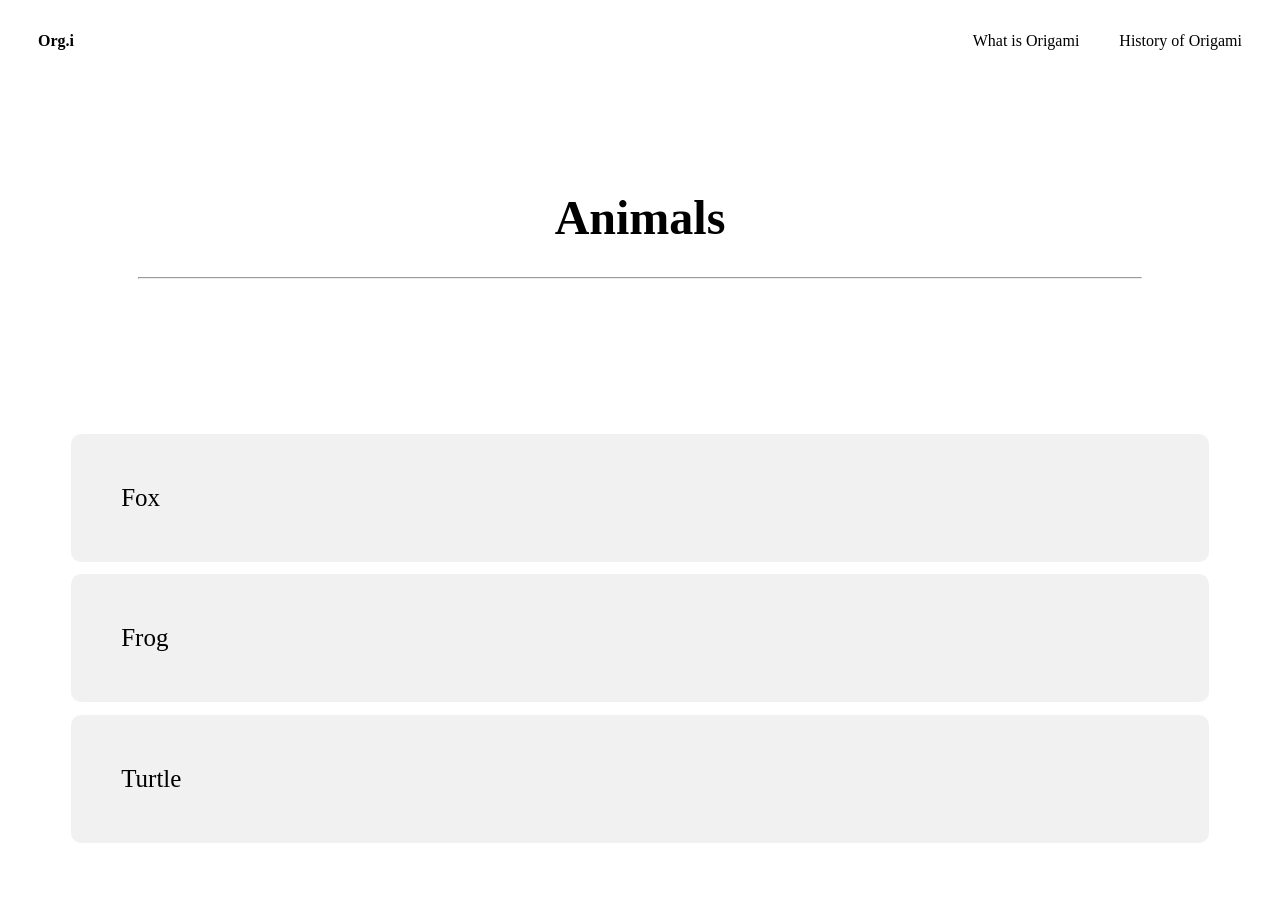
==== Animals.html @ b68599c0 "first commit" ====
<!DOCTYPE html>
<html lang="en">
<head>
    <meta charset="UTF-8">
    <meta name="viewport" content="width=device-width, initial-scale=1.0">
    <title>Animals</title>
    <link rel="stylesheet" href="origami.css">

</head>
<body>

<div class="navbar">
  <a href="https://www.britannica.com/art/origami/History-of-origami">History of Origami</a>
  <a href="https://www.britannica.com/art/origami">What is Origami</a>
  <a href="Org.html" class="left">Org.i</a>



</div>

<div class="header">
  <h1>Animals</h1>
  <hr>
</div>

<!-- Fox -->
<div class="column" onclick="openTab('b1');">
  Fox
</div>

<div id="b1" class="containerTab">
  <span onclick="this.parentElement.style.display='none'" class="closebtn">&times;</span>
  <h2 style="text-align:center">Fox Origami Steps</h2>
  
  <div class="container">
    <div class="caption-container">
    </div>
    
    <div class="mySlides1">
      <div class="numbertext">1 / 9</div>
      <img class="demo" src="Images/Animals/Fox/Traditional-Origami-Fox-Diagram-Step-1.jpg" alt="Step 1:Start with the white side of the paper facing up. Fold in half diagonally and unfold">
    </div>
 
    <div class="mySlides1">
      <div class="numbertext">2 / 9</div>

      <img class="demo" src="Images/Animals/Fox/Traditional-Origami-Fox-Diagram-Step-2.jpg" alt="Step 2: Fold in half diagonally the other way">
    </div>

    <div class="mySlides1">
      <div class="numbertext">3 / 9</div>

      <img class="demo" src="Images/Animals/Fox/Traditional-Origami-Fox-Diagram-Step-3.jpg" alt="Step 3: Fold both bottom edges up to meet the center crease">
    </div>

    <div class="mySlides1">
      <div class="numbertext">4 / 9</div>

      <img class="demo" src="Images/Animals/Fox/Traditional-Origami-Fox-Diagram-Step-4.jpg" alt="Step 4: Mountain fold the left side behind the model">
    </div>

    <div class="mySlides1">
      <div class="numbertext">5 / 9</div>
      <img class="demo" src="Images/Animals/Fox/Traditional-Origami-Fox-Diagram-Step-5.jpg" alt="Step 5: Rotate the model clockwise by about 45 °">
    </div>

    <div class="mySlides1">
      <div class="numbertext">6 / 9</div>
      <img class="demo" src="Images/Animals/Fox/Traditional-Origami-Fox-Diagram-Step-6.jpg" alt="Step 6: Fold the top flap’s right edge to the left along the dashed line to form one of the origami fox’s ears">
    </div>

    <div class="mySlides1">
      <div class="numbertext">7 / 9</div>
      <img class="demo" src="Images/Animals/Fox/Traditional-Origami-Fox-Diagram-Step-7.jpg" alt="Step 7: Open the middle flap and flatten it to the center to create the fox’s head">
    </div>

    <div class="mySlides1">
      <div class="numbertext">8 / 9</div>
      <img class="demo" src="Images/Animals/Fox/Traditional-Origami-Fox-Diagram-Step-8.jpg" alt="Step 8: Fold the left corner inward along the dotted lines to shape the fox’s tail">
    </div>

    <div class="mySlides1">
      <div class="numbertext">9 / 9</div>
      <img class="demo" src="Images/Animals/Fox/Traditional-Origami-Fox-Diagram-Step-9.jpg" alt="Complete! The model should be able to stand on its own">
    </div>


    <a class="prev" onclick="plusSlides(-1, 0)">❮</a>
    <a class="next" onclick="plusSlides(1, 0)">❯</a>

    <p style="text-align:center" id="caption1"></p>


  </div>
  
</div>

<!-- Frog -->
<div class="column" onclick="openTab('b2');">
  Frog
</div>

  

    <div id="b2" class="containerTab">
      <span onclick="this.parentElement.style.display='none'" class="closebtn">&times;</span>
      <h2 style="text-align:center">Frog Origami Steps</h2>
  
    <div class="container">
      <div class="caption-container">
      </div>
      
    <div class="mySlides2">
        <div class="numbertext">1 / 22</div>
        <img class="demo" src="Images/Animals/Frog/origami-frog-diagram-step-1.png" alt="Step 1: Fold diagonally">
      </div>
   
      <div class="mySlides2">
        <div class="numbertext">2 / 22</div>
        <img class="demo" src="Images/Animals/Frog/origami-frog-diagram-step-2.png" alt="Step 1: Fold diagonally">
      </div>

      <div class="mySlides2">
        <div class="numbertext">3 / 22</div>
        <img class="demo" src="Images/Animals/Frog/origami-frog-diagram-step-3.png" alt="Step 1: Fold diagonally">
      </div>

      <div class="mySlides2">
        <div class="numbertext">4 / 22</div>
        <img class="demo" src="Images/Animals/Frog/origami-frog-diagram-step-4.png" alt="Step 1: Fold diagonally">
      </div>

      <div class="mySlides2">
        <div class="numbertext">5 / 22</div>
        <img class="demo" src="Images/Animals/Frog/origami-frog-diagram-step-5.png" alt="Step 1: Fold diagonally">
      </div>

      <div class="mySlides2">
        <div class="numbertext">6 / 22</div>
        <img class="demo" src="Images/Animals/Frog/origami-frog-diagram-step-6.png" alt="Step 1: Fold diagonally">
      </div>

      <div class="mySlides2">
        <div class="numbertext">7 / 22</div>
        <img class="demo" src="Images/Animals/Frog/origami-frog-diagram-step-7.png" alt="Step 1: Fold diagonally">
      </div>

      <div class="mySlides2">
        <div class="numbertext">8 / 22</div>
        <img class="demo" src="Images/Animals/Frog/origami-frog-diagram-step-8.png" alt="Step 1: Fold diagonally">
      </div>

      <div class="mySlides2">
        <div class="numbertext">9 / 22</div>
        <img class="demo" src="Images/Animals/Frog/origami-frog-diagram-step-9.png" alt="Step 1: Fold diagonally">
      </div>

      <div class="mySlides2">
        <div class="numbertext">10 / 22</div>
        <img class="demo" src="Images/Animals/Frog/origami-frog-diagram-step-10.png" alt="Step 1: Fold diagonally">
      </div>

      <div class="mySlides2">
        <div class="numbertext">11 / 22</div>
        <img class="demo" src="Images/Animals/Frog/origami-frog-diagram-step-11.png" alt="Step 1: Fold diagonally">
      </div>

      <div class="mySlides2">
        <div class="numbertext">12 / 22</div>
        <img class="demo" src="Images/Animals/Frog/origami-frog-diagram-step-12.png" alt="Step 1: Fold diagonally">
      </div>
     
      <div class="mySlides2">
        <div class="numbertext">13 / 22</div>
        <img class="demo" src="Images/Animals/Frog/origami-frog-diagram-step-13.png" alt="Step 1: Fold diagonally">
      </div>

      <div class="mySlides2">
        <div class="numbertext">14 / 22</div>
        <img class="demo" src="Images/Animals/Frog/origami-frog-diagram-step-14.png" alt="Step 1: Fold diagonally">
      </div>

      <div class="mySlides2">
        <div class="numbertext">15 / 22</div>
        <img class="demo" src="Images/Animals/Frog/origami-frog-diagram-step-15.png" alt="Step 1: Fold diagonally">
      </div>

      <div class="mySlides2">
        <div class="numbertext">16 / 22</div>
        <img class="demo" src="Images/Animals/Frog/origami-frog-diagram-step-16.png" alt="Step 1: Fold diagonally">
      </div>

      <div class="mySlides2">
        <div class="numbertext">17 / 22</div>
        <img class="demo" src="Images/Animals/Frog/origami-frog-diagram-step-17.png" alt="Step 1: Fold diagonally">
      </div>

      <div class="mySlides2">
        <div class="numbertext">18 / 22</div>
        <img class="demo" src="Images/Animals/Frog/origami-frog-diagram-step-18.png" alt="Step 1: Fold diagonally">
      </div>

      <div class="mySlides2">
        <div class="numbertext">19 / 22</div>
        <img class="demo" src="Images/Animals/Frog/origami-frog-diagram-step-19.png" alt="Step 1: Fold diagonally">
      </div>

      <div class="mySlides2">
        <div class="numbertext">20 / 22</div>
        <img class="demo" src="Images/Animals/Frog/origami-frog-diagram-step-20.png" alt="Step 1: Fold diagonally">
      </div>

      <div class="mySlides2">
        <div class="numbertext">21 / 22</div>
        <img class="demo" src="Images/Animals/Frog/origami-frog-diagram-step-21.png" alt="Step 1: Fold diagonally">
      </div>

      <div class="mySlides2">
        <div class="numbertext">22 / 22</div>
        <img class="demo" src="Images/Animals/Frog/origami-frog-diagram-completed.png" alt="Step 1: Fold diagonally">
      </div>

      <a class="prev" onclick="plusSlides(-1, 1)">❮</a>
      <a class="next" onclick="plusSlides(1, 1)">❯</a>
  
      <p style="text-align:center" id="caption2"></p>
  
  
    </div>
  

  
</div>

<!-- Turtle -->
<div class="column" onclick="openTab('b3');">
  Turtle
</div>

  

    <div id="b3" class="containerTab">
      <span onclick="this.parentElement.style.display='none'" class="closebtn">&times;</span>
      <h2 style="text-align:center">Turtle Origami Steps</h2>
  
    <div class="container">
      <div class="caption-container">
      </div>
      
    <div class="mySlides3">
        <div class="numbertext">1 / 20</div>
        <img class="demo" src="Images/Animals/Turtle/origami-turtl-diagram-step-1.png" alt="Step 1: Fold diagonally">
      </div>

      <div class="mySlides3">
        <div class="numbertext">2 / 20</div>
        <img class="demo" src="Images/Animals/Turtle/origami-turtl-diagram-step-2.png" alt="Step 1: Fold diagonally">
      </div>

      <div class="mySlides3">
        <div class="numbertext">3 / 20</div>
        <img class="demo" src="Images/Animals/Turtle/origami-turtl-diagram-step-3.png" alt="Step 1: Fold diagonally">
      </div>

      <div class="mySlides3">
        <div class="numbertext">4 / 20</div>
        <img class="demo" src="Images/Animals/Turtle/origami-turtl-diagram-step-4.png" alt="Step 1: Fold diagonally">
      </div>

      <div class="mySlides3">
        <div class="numbertext">5 / 20</div>
        <img class="demo" src="Images/Animals/Turtle/origami-turtl-diagram-step-5.png" alt="Step 1: Fold diagonally">
      </div>

      <div class="mySlides3">
        <div class="numbertext">6 / 20</div>
        <img class="demo" src="Images/Animals/Turtle/origami-turtl-diagram-step-6.png" alt="Step 1: Fold diagonally">
      </div>

      <div class="mySlides3">
        <div class="numbertext">7 / 20</div>
        <img class="demo" src="Images/Animals/Turtle/origami-turtl-diagram-step-7.png" alt="Step 1: Fold diagonally">
      </div>

      <div class="mySlides3">
        <div class="numbertext">8 / 20</div>
        <img class="demo" src="Images/Animals/Turtle/origami-turtl-diagram-step-8.png" alt="Step 1: Fold diagonally">
      </div>

      <div class="mySlides3">
        <div class="numbertext">9 / 20</div>
        <img class="demo" src="Images/Animals/Turtle/origami-turtl-diagram-step-9.png" alt="Step 1: Fold diagonally">
      </div>

      <div class="mySlides3">
        <div class="numbertext">10 / 20</div>
        <img class="demo" src="Images/Animals/Turtle/origami-turtl-diagram-step-10.png" alt="Step 1: Fold diagonally">
      </div>
      
      <div class="mySlides3">
        <div class="numbertext">11 / 20</div>
        <img class="demo" src="Images/Animals/Turtle/origami-turtl-diagram-step-11.png" alt="Step 1: Fold diagonally">
      </div>

      <div class="mySlides3">
        <div class="numbertext">12 / 20</div>
        <img class="demo" src="Images/Animals/Turtle/origami-turtl-diagram-step-12.png" alt="Step 1: Fold diagonally">
      </div>

      <div class="mySlides3">
        <div class="numbertext">12.5 / 20</div>
        <img class="demo" src="Images/Animals/Turtle/origami-turtl-diagram-step-12.5.png" alt="Step 1: Fold diagonally">
      </div>

      <div class="mySlides3">
        <div class="numbertext">13 / 20</div>
        <img class="demo" src="Images/Animals/Turtle/origami-turtl-diagram-step-13.png" alt="Step 1: Fold diagonally">
      </div>

      <div class="mySlides3">
        <div class="numbertext">14 / 20</div>
        <img class="demo" src="Images/Animals/Turtle/origami-turtl-diagram-step-14.png" alt="Step 1: Fold diagonally">
      </div>

      <div class="mySlides3">
        <div class="numbertext">15 / 20</div>
        <img class="demo" src="Images/Animals/Turtle/origami-turtl-diagram-step-15.png" alt="Step 1: Fold diagonally">
      </div>

      <div class="mySlides3">
        <div class="numbertext">16 / 20</div>
        <img class="demo" src="Images/Animals/Turtle/origami-turtl-diagram-step-16.png" alt="Step 1: Fold diagonally">
      </div>

      <div class="mySlides3">
        <div class="numbertext">17 / 20</div>
        <img class="demo" src="Images/Animals/Turtle/origami-turtl-diagram-step-17.png" alt="Step 1: Fold diagonally">
      </div>
  
      <div class="mySlides3">
        <div class="numbertext">18 / 20</div>
        <img class="demo" src="Images/Animals/Turtle/origami-turtl-diagram-step-18.png" alt="Step 1: Fold diagonally">
      </div>
     
      <div class="mySlides3">
        <div class="numbertext">19 / 20</div>
        <img class="demo" src="Images/Animals/Turtle/origami-turtl-diagram-step-19.png" alt="Step 1: Fold diagonally">
      </div>

      <div class="mySlides3">
        <div class="numbertext">20 / 20</div>
        <img class="demo" src="Images/Animals/Turtle/origami-turtl-diagram-completed.png" alt="Step 1: Fold diagonally">
      </div>

      <a class="prev" onclick="plusSlides(-1, 2)">❮</a>
      <a class="next" onclick="plusSlides(1, 2)">❯</a>
  
      <p style="text-align:center" id="caption3"></p>
  
  
    </div>














<script>

let slideIndex = [1, 1, 1]; 
let slideId = ["mySlides1", "mySlides2", "mySlides3"];
let captionId = ["caption1", "caption2", "caption3"]; 


showSlides(1, 0);
showSlides(1, 1);
showSlides(1, 2);

function openTab(tabName) {
  let i;
  let x = document.getElementsByClassName("containerTab");
  for (i = 0; i < x.length; i++) {
    x[i].style.display = "none";
  }
  document.getElementById(tabName).style.display = "block";
}


function plusSlides(n, no) {
  showSlides(slideIndex[no] += n, no);
}

function showSlides(n, no) {
  let i;
  let x = document.getElementsByClassName(slideId[no]);
  let captionText = document.getElementById(captionId[no]);

  
  if (n > x.length) {slideIndex[no] = 1}
  if (n < 1) {slideIndex[no] = x.length}
  
  for (i = 0; i < x.length; i++) {
    x[i].style.display = "none";
  }
  x[slideIndex[no]-1].style.display = "block";

  if (captionText) {
    captionText.innerHTML = x[slideIndex[no]-1].querySelector('img').alt;
  }
}


</script>

</body>
</html>
---- origami.css ----
.header {
  padding: 100px;
  font-size: 150%;
  text-align: center;
  color: black;
}
        
.header1 {
  padding: 300px;
  background: grey;
}

.navbar {
  background-color: white;
  padding: 10px;
}
  
.navbar a {
  float: right;
  display: block;
  color: black;
  text-align: center;
  padding: 14px 20px;
  text-decoration: none;
  font-size: medium;
}


.navbar a.left {
  float: left;
  font-weight: bolder;
}

  
.navbar a:hover {
  background-color: grey;
  color: white;
}
        
.grid {
  display: grid;
  grid-template-columns: auto auto auto auto;
  padding: 60px;
  gap: 30px;
  width: 1250px;
  height: 600px;
  margin: auto;
}

.grid-box {
  background-color: #f1f1f1;
  padding: 10px;
  font-size: 30px;
  text-align: center;
  display: block;
  border-radius: 10px;

}

.grid a:hover {
  background-color: grey;
}














.body {
    font-family: Arial;
    margin: 0;
  }
  
  *{
    box-sizing: border-box;
  }
  
  .header {
    padding: 130px;
    font-family:'Times New Roman', Times, serif;
    text-align: center;
  }
  
  /* 버튼 (Crane / Bear / Cat) */
  .column {
    width: 90%;
    padding: 50px;
    text-align: left;
    font-size: 25px;
    margin: 1ch auto;
    background-color: #f1f1f1;
    border-radius: 10px;
    cursor: pointer;
  }
  
  .column:hover {
    background-color: grey;
    color: white;
  }
  
  /* 탭 */
  .containerTab {
    display: none;
    padding: 20px;
    background: white;
    border-radius: 10px;
  }
  
  /* 닫기 버튼 */
  .closebtn {
    float: right;
    font-size: 35px;
    cursor: pointer;
    color: black;
  }
  
  /* 슬라이드 컨테이너 (핵심: 크기 줄이기) */
  .container {
    position: relative;
    max-width: 500px;
    margin: auto;
  }
  
  /* 슬라이드 */
  .mySlides {
    display: none;
  }
  
  .mySlides img {
    width: 100%;
    max-height: 350px;
    object-fit: contain;
    border-radius: 10px;
  }
  
  /* 이전 / 다음 버튼 */
  .prev,
  .next {
    cursor: pointer;
    position:absolute;
    top: 50%;
    padding: 16px;
    color: black;
    font-weight: bold;
    font-size: 20px;
  }
  
  .next {
    right: 0;
  }
  
  
  .slide-column {
    float: left;
    width: 20%;
    padding: 3px;
  }
  
  
  /* Number text (1/3 etc) */
  .numbertext {
    color: black;
    font-size: 12px;
    padding: 8px 12px;
    position: absolute;
    top: 0;
  }
  
  .caption-container {
    padding: 10px;
    color: black;
    border-radius: 5px;
    margin-top: 10px;
  }
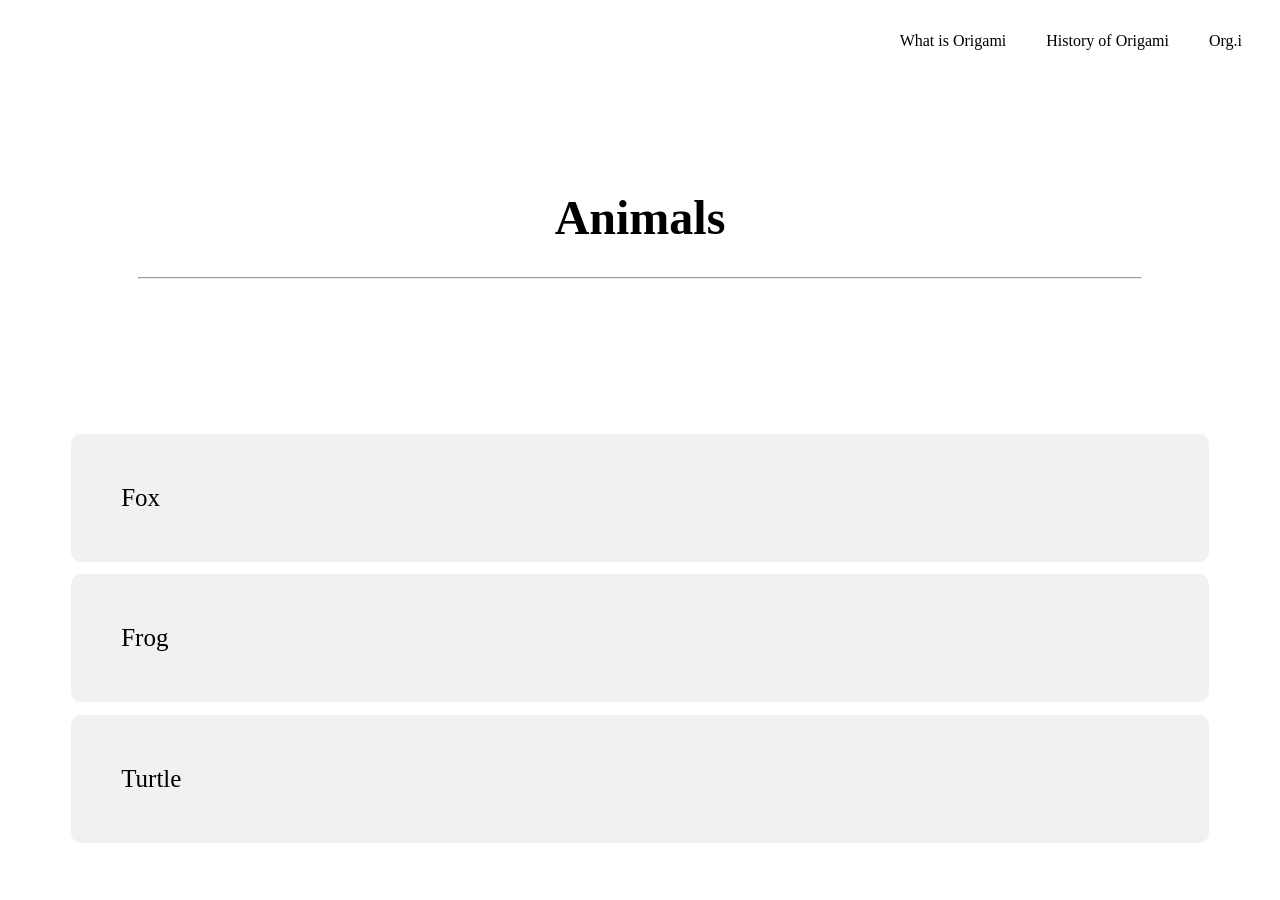
==== commit 57f38c8f: "edit on navbar" ====
--- a/Animals.html
+++ b/Animals.html
@@ -9,14 +9,16 @@
 </head>
 <body>
 
-<div class="navbar">
-  <a href="https://www.britannica.com/art/origami/History-of-origami">History of Origami</a>
-  <a href="https://www.britannica.com/art/origami">What is Origami</a>
-  <a href="Org.html" class="left">Org.i</a>
-
-
-
-</div>
+  <div class="navbar">
+    <a href="index.html" class="navbar-left">Org.i</a> 
+
+     <div class="navbar-right">
+      
+    <a href="https://www.britannica.com/art/origami/History-of-origami">History of Origami</a>
+    <a href="https://www.britannica.com/art/origami">What is Origami</a>
+    </div>
+   </div>
+
 
 <div class="header">
   <h1>Animals</h1>
@@ -111,113 +113,118 @@
       </div>
       
     <div class="mySlides2">
-        <div class="numbertext">1 / 22</div>
-        <img class="demo" src="Images/Animals/Frog/origami-frog-diagram-step-1.png" alt="Step 1: Fold diagonally">
+        <div class="numbertext">1 / 23</div>
+        <img class="demo" src="Images/Animals/Frog/origami-frog-diagram-step-1.png" alt="Step 1: Start with the white side of the paper facing up. Fold it in half horizontally, then unfold">
       </div>
    
       <div class="mySlides2">
-        <div class="numbertext">2 / 22</div>
-        <img class="demo" src="Images/Animals/Frog/origami-frog-diagram-step-2.png" alt="Step 1: Fold diagonally">
-      </div>
-
-      <div class="mySlides2">
-        <div class="numbertext">3 / 22</div>
-        <img class="demo" src="Images/Animals/Frog/origami-frog-diagram-step-3.png" alt="Step 1: Fold diagonally">
-      </div>
-
-      <div class="mySlides2">
-        <div class="numbertext">4 / 22</div>
-        <img class="demo" src="Images/Animals/Frog/origami-frog-diagram-step-4.png" alt="Step 1: Fold diagonally">
-      </div>
-
-      <div class="mySlides2">
-        <div class="numbertext">5 / 22</div>
-        <img class="demo" src="Images/Animals/Frog/origami-frog-diagram-step-5.png" alt="Step 1: Fold diagonally">
-      </div>
-
-      <div class="mySlides2">
-        <div class="numbertext">6 / 22</div>
-        <img class="demo" src="Images/Animals/Frog/origami-frog-diagram-step-6.png" alt="Step 1: Fold diagonally">
-      </div>
-
-      <div class="mySlides2">
-        <div class="numbertext">7 / 22</div>
-        <img class="demo" src="Images/Animals/Frog/origami-frog-diagram-step-7.png" alt="Step 1: Fold diagonally">
-      </div>
-
-      <div class="mySlides2">
-        <div class="numbertext">8 / 22</div>
-        <img class="demo" src="Images/Animals/Frog/origami-frog-diagram-step-8.png" alt="Step 1: Fold diagonally">
-      </div>
-
-      <div class="mySlides2">
-        <div class="numbertext">9 / 22</div>
-        <img class="demo" src="Images/Animals/Frog/origami-frog-diagram-step-9.png" alt="Step 1: Fold diagonally">
-      </div>
-
-      <div class="mySlides2">
-        <div class="numbertext">10 / 22</div>
-        <img class="demo" src="Images/Animals/Frog/origami-frog-diagram-step-10.png" alt="Step 1: Fold diagonally">
-      </div>
-
-      <div class="mySlides2">
-        <div class="numbertext">11 / 22</div>
-        <img class="demo" src="Images/Animals/Frog/origami-frog-diagram-step-11.png" alt="Step 1: Fold diagonally">
-      </div>
-
-      <div class="mySlides2">
-        <div class="numbertext">12 / 22</div>
-        <img class="demo" src="Images/Animals/Frog/origami-frog-diagram-step-12.png" alt="Step 1: Fold diagonally">
+        <div class="numbertext">2 / 23</div>
+        <img class="demo" src="Images/Animals/Frog/origami-frog-diagram-step-2.png" alt="Step 2: Fold the paper in half vertically, from left to right">
+      </div>
+
+      <div class="mySlides2">
+        <div class="numbertext">3 / 23</div>
+        <img class="demo" src="Images/Animals/Frog/origami-frog-diagram-step-3.png" alt="Step 3: Fold the paper in half horizontally again, then unfold">
+      </div>
+
+      <div class="mySlides2">
+        <div class="numbertext">4 / 23</div>
+        <img class="demo" src="Images/Animals/Frog/origami-frog-diagram-step-4.png" alt="Step 4: Fold the bottom right edge to the horizontal centerline. Crease well, then unfold">
+      </div>
+
+      <div class="mySlides2">
+        <div class="numbertext">5 / 23</div>
+        <img class="demo" src="Images/Animals/Frog/origami-frog-diagram-step-5.png" alt="Step 5: Fold the bottom left edge to the horizontal centerline. Crease well, then unfold.">
+      </div>
+
+      <div class="mySlides2">
+        <div class="numbertext">6 / 23</div>
+        <img class="demo" src="Images/Animals/Frog/origami-frog-diagram-step-6.png" alt="Step 6: Turn the paper over">
+      </div>
+
+      <div class="mySlides2">
+        <div class="numbertext">7 / 23</div>
+        <img class="demo" src="Images/Animals/Frog/origami-frog-diagram-step-7.png" alt="Step 7: Fold the bottom edge to the horizontal centerline. Crease well, then unfold.">
+      </div>
+
+      <div class="mySlides2">
+        <div class="numbertext">8 / 23</div>
+        <img class="demo" src="Images/Animals/Frog/origami-frog-diagram-step-8.png" alt="Step 8: Turn the paper over">
+      </div>
+
+      <div class="mySlides2">
+        <div class="numbertext">9 / 23</div>
+        <img class="demo" src="Images/Animals/Frog/origami-frog-diagram-step-9.png" alt="Step 9: Push the bottom left and right sides inward while folding the bottom edge up to meet the horizontal centerline">
+      </div>
+
+      <div class="mySlides2">
+        <div class="numbertext">10 / 23</div>
+        <img class="demo" src="Images/Animals/Frog/origami-frog-diagram-step-10.png" alt="Step 10: Fold the top flaps downward. There are no exact reference points here. These will become the frog’s front legs, so try to make them symmetrical">
+      </div>
+
+      <div class="mySlides2">
+        <div class="numbertext">11 / 23</div>
+        <img class="demo" src="Images/Animals/Frog/origami-frog-diagram-step-11.png" alt="Step 11: Rotate the model 180 degrees">
+      </div>
+
+      <div class="mySlides2">
+        <div class="numbertext">12 / 23</div>
+        <img class="demo" src="Images/Animals/Frog/origami-frog-diagram-step-12.png" alt="Step 12: Fold the bottom edge up to the nearest horizontal line">
       </div>
      
       <div class="mySlides2">
-        <div class="numbertext">13 / 22</div>
-        <img class="demo" src="Images/Animals/Frog/origami-frog-diagram-step-13.png" alt="Step 1: Fold diagonally">
-      </div>
-
-      <div class="mySlides2">
-        <div class="numbertext">14 / 22</div>
-        <img class="demo" src="Images/Animals/Frog/origami-frog-diagram-step-14.png" alt="Step 1: Fold diagonally">
-      </div>
-
-      <div class="mySlides2">
-        <div class="numbertext">15 / 22</div>
-        <img class="demo" src="Images/Animals/Frog/origami-frog-diagram-step-15.png" alt="Step 1: Fold diagonally">
-      </div>
-
-      <div class="mySlides2">
-        <div class="numbertext">16 / 22</div>
-        <img class="demo" src="Images/Animals/Frog/origami-frog-diagram-step-16.png" alt="Step 1: Fold diagonally">
-      </div>
-
-      <div class="mySlides2">
-        <div class="numbertext">17 / 22</div>
-        <img class="demo" src="Images/Animals/Frog/origami-frog-diagram-step-17.png" alt="Step 1: Fold diagonally">
-      </div>
-
-      <div class="mySlides2">
-        <div class="numbertext">18 / 22</div>
-        <img class="demo" src="Images/Animals/Frog/origami-frog-diagram-step-18.png" alt="Step 1: Fold diagonally">
-      </div>
-
-      <div class="mySlides2">
-        <div class="numbertext">19 / 22</div>
-        <img class="demo" src="Images/Animals/Frog/origami-frog-diagram-step-19.png" alt="Step 1: Fold diagonally">
-      </div>
-
-      <div class="mySlides2">
-        <div class="numbertext">20 / 22</div>
-        <img class="demo" src="Images/Animals/Frog/origami-frog-diagram-step-20.png" alt="Step 1: Fold diagonally">
-      </div>
-
-      <div class="mySlides2">
-        <div class="numbertext">21 / 22</div>
-        <img class="demo" src="Images/Animals/Frog/origami-frog-diagram-step-21.png" alt="Step 1: Fold diagonally">
-      </div>
-
-      <div class="mySlides2">
-        <div class="numbertext">22 / 22</div>
-        <img class="demo" src="Images/Animals/Frog/origami-frog-diagram-completed.png" alt="Step 1: Fold diagonally">
+        <div class="numbertext">13 / 23</div>
+        <img class="demo" src="Images/Animals/Frog/origami-frog-diagram-step-13.png" alt="Step 13: Fold the left and right edges to the vertical centerline">
+      </div>
+
+      <div class="mySlides2">
+        <div class="numbertext">14 / 23</div>
+        <img class="demo" src="Images/Animals/Frog/origami-frog-diagram-step-14.png" alt="Step 14: Fold the bottom edge up to meet the point where the front legs connect">
+      </div>
+
+      <div class="mySlides2">
+        <div class="numbertext">15 / 23</div>
+        <img class="demo" src="Images/Animals/Frog/origami-frog-diagram-step-15.png" alt="Step 15: Fold the left and right edges of the top flap down to the bottom edge, then unfold them">
+      </div>
+
+      <div class="mySlides2">
+        <div class="numbertext">16 / 23</div>
+        <img class="demo" src="Images/Animals/Frog/origami-frog-diagram-step-16.png" alt="Step 16: Unfold the top flap from Step 14">
+      </div>
+
+      <div class="mySlides2">
+        <div class="numbertext">17 / 23</div>
+        <img class="demo" src="Images/Animals/Frog/origami-frog-diagram-step-17.png" alt="Step 17: Lift the bottom flaps and push the bottom edge up to meet the point where the front legs connect. The bottom flaps will move outward on each side">
+      </div>
+
+      <div class="mySlides2">
+        <div class="numbertext">18 / 23</div>
+        <img class="demo" src="Images/Animals/Frog/origami-frog-diagram-step-18.png" alt="Step 18: Fold the left and right flaps down along the existing creases">
+      </div>
+
+      <div class="mySlides2">
+        <div class="numbertext">19 / 23</div>
+        <img class="demo" src="Images/Animals/Frog/origami-frog-diagram-step-19.png" alt="Step 19: Fold the inner edges of the bottom flaps to the nearest crease lines to form the frog’s back legs">
+      </div>
+
+      <div class="mySlides2">
+        <div class="numbertext">20 / 23</div>
+        <img class="demo" src="Images/Animals/Frog/origami-frog-diagram-step-20.png" alt="Step 20: Fold the bottom section up along the line where the front and back legs meet">
+      </div>
+
+      <div class="mySlides2">
+        <div class="numbertext">21 / 23</div>
+        <img class="demo" src="Images/Animals/Frog/origami-frog-diagram-step-21.png" alt="Step 21: Fold the top flap in half from top to bottom. Crease well">
+      </div>
+
+      <div class="mySlides2">
+        <div class="numbertext">22 / 23</div>
+        <img class="demo" src="Images/Animals/Frog/origami-frog-diagram-step-22.png" alt="Step 22: Turn the model over and gently stretch out the back legs">
+      </div>
+
+      <div class="mySlides2">
+        <div class="numbertext">23 / 23</div>
+        <img class="demo" src="Images/Animals/Frog/origami-frog-diagram-completed.png" alt="Complete: Press down on the back and let it hop 🐸">
       </div>
 
       <a class="prev" onclick="plusSlides(-1, 1)">❮</a>
@@ -249,107 +256,107 @@
       
     <div class="mySlides3">
         <div class="numbertext">1 / 20</div>
-        <img class="demo" src="Images/Animals/Turtle/origami-turtl-diagram-step-1.png" alt="Step 1: Fold diagonally">
+        <img class="demo" src="Images/Animals/Turtle/origami-turtl-diagram-step-1.png" alt="Step 1: Start with the white side of the paper facing up. Fold the paper in half vertically, then unfold to create a centerline.">
       </div>
 
       <div class="mySlides3">
         <div class="numbertext">2 / 20</div>
-        <img class="demo" src="Images/Animals/Turtle/origami-turtl-diagram-step-2.png" alt="Step 1: Fold diagonally">
+        <img class="demo" src="Images/Animals/Turtle/origami-turtl-diagram-step-2.png" alt="Step 2: Turn the paper over">
       </div>
 
       <div class="mySlides3">
         <div class="numbertext">3 / 20</div>
-        <img class="demo" src="Images/Animals/Turtle/origami-turtl-diagram-step-3.png" alt="Step 1: Fold diagonally">
+        <img class="demo" src="Images/Animals/Turtle/origami-turtl-diagram-step-3.png" alt="Step 3: Fold the bottom left and right corners to the centerline">
       </div>
 
       <div class="mySlides3">
         <div class="numbertext">4 / 20</div>
-        <img class="demo" src="Images/Animals/Turtle/origami-turtl-diagram-step-4.png" alt="Step 1: Fold diagonally">
+        <img class="demo" src="Images/Animals/Turtle/origami-turtl-diagram-step-4.png" alt="Step 4: Turn the paper over.">
       </div>
 
       <div class="mySlides3">
         <div class="numbertext">5 / 20</div>
-        <img class="demo" src="Images/Animals/Turtle/origami-turtl-diagram-step-5.png" alt="Step 1: Fold diagonally">
+        <img class="demo" src="Images/Animals/Turtle/origami-turtl-diagram-step-5.png" alt="Step 5: On each side, fold the bottom edge to the centerline, only through the top layer. The bottom layer will move to the front">
       </div>
 
       <div class="mySlides3">
         <div class="numbertext">6 / 20</div>
-        <img class="demo" src="Images/Animals/Turtle/origami-turtl-diagram-step-6.png" alt="Step 1: Fold diagonally">
+        <img class="demo" src="Images/Animals/Turtle/origami-turtl-diagram-step-6.png" alt="Step 6: Rotate the paper 180°">
       </div>
 
       <div class="mySlides3">
         <div class="numbertext">7 / 20</div>
-        <img class="demo" src="Images/Animals/Turtle/origami-turtl-diagram-step-7.png" alt="Step 1: Fold diagonally">
+        <img class="demo" src="Images/Animals/Turtle/origami-turtl-diagram-step-7.png" alt="Step 7: Fold the bottom left corner to the centerline. Make sure the circled points meet">
       </div>
 
       <div class="mySlides3">
         <div class="numbertext">8 / 20</div>
-        <img class="demo" src="Images/Animals/Turtle/origami-turtl-diagram-step-8.png" alt="Step 1: Fold diagonally">
+        <img class="demo" src="Images/Animals/Turtle/origami-turtl-diagram-step-8.png" alt="Step 8: Fold the top flap down along the dashed line">
       </div>
 
       <div class="mySlides3">
         <div class="numbertext">9 / 20</div>
-        <img class="demo" src="Images/Animals/Turtle/origami-turtl-diagram-step-9.png" alt="Step 1: Fold diagonally">
+        <img class="demo" src="Images/Animals/Turtle/origami-turtl-diagram-step-9.png" alt="Step 9: Repeat Steps 7 and 8 on the right side">
       </div>
 
       <div class="mySlides3">
         <div class="numbertext">10 / 20</div>
-        <img class="demo" src="Images/Animals/Turtle/origami-turtl-diagram-step-10.png" alt="Step 1: Fold diagonally">
+        <img class="demo" src="Images/Animals/Turtle/origami-turtl-diagram-step-10.png" alt="Step 10: Fold the white square area in half from top to bottom along the horizontal diagonal">
       </div>
       
       <div class="mySlides3">
         <div class="numbertext">11 / 20</div>
-        <img class="demo" src="Images/Animals/Turtle/origami-turtl-diagram-step-11.png" alt="Step 1: Fold diagonally">
+        <img class="demo" src="Images/Animals/Turtle/origami-turtl-diagram-step-11.png" alt="Step 11: Fold the flap you just folded up. Use the circled points as a guide. The top flap should meet the two points where the lower layers meet">
       </div>
 
       <div class="mySlides3">
         <div class="numbertext">12 / 20</div>
-        <img class="demo" src="Images/Animals/Turtle/origami-turtl-diagram-step-12.png" alt="Step 1: Fold diagonally">
+        <img class="demo" src="Images/Animals/Turtle/origami-turtl-diagram-step-12.png" alt="Step 12: Fold the bottom right edge to meet the top edge. Crease well, then unfold">
       </div>
 
       <div class="mySlides3">
         <div class="numbertext">12.5 / 20</div>
-        <img class="demo" src="Images/Animals/Turtle/origami-turtl-diagram-step-12.5.png" alt="Step 1: Fold diagonally">
+        <img class="demo" src="Images/Animals/Turtle/origami-turtl-diagram-step-12.5.png" alt="Step 12.5: Fold the bottom right edge to meet the top edge. Crease well, then unfold">
       </div>
 
       <div class="mySlides3">
         <div class="numbertext">13 / 20</div>
-        <img class="demo" src="Images/Animals/Turtle/origami-turtl-diagram-step-13.png" alt="Step 1: Fold diagonally">
+        <img class="demo" src="Images/Animals/Turtle/origami-turtl-diagram-step-13.png" alt="Step 13: Make a swivel fold as shown. Lift the top layer, fold along the crease from Step 12, adjust the layers, then flatten">
       </div>
 
       <div class="mySlides3">
         <div class="numbertext">14 / 20</div>
-        <img class="demo" src="Images/Animals/Turtle/origami-turtl-diagram-step-14.png" alt="Step 1: Fold diagonally">
+        <img class="demo" src="Images/Animals/Turtle/origami-turtl-diagram-step-14.png" alt="Step 14: Repeat Steps 12 and 13 on the left side">
       </div>
 
       <div class="mySlides3">
         <div class="numbertext">15 / 20</div>
-        <img class="demo" src="Images/Animals/Turtle/origami-turtl-diagram-step-15.png" alt="Step 1: Fold diagonally">
+        <img class="demo" src="Images/Animals/Turtle/origami-turtl-diagram-step-15.png" alt="Step 15: Pleat fold the bottom corner to form the turtle’s tail">
       </div>
 
       <div class="mySlides3">
         <div class="numbertext">16 / 20</div>
-        <img class="demo" src="Images/Animals/Turtle/origami-turtl-diagram-step-16.png" alt="Step 1: Fold diagonally">
+        <img class="demo" src="Images/Animals/Turtle/origami-turtl-diagram-step-16.png" alt="Step 16: Turn the model over">
       </div>
 
       <div class="mySlides3">
         <div class="numbertext">17 / 20</div>
-        <img class="demo" src="Images/Animals/Turtle/origami-turtl-diagram-step-17.png" alt="Step 1: Fold diagonally">
+        <img class="demo" src="Images/Animals/Turtle/origami-turtl-diagram-step-17.png" alt="Step 17: Mountain fold the shell’s left and right corners to round the shell. There are no exact reference points, so adjust the angles to your liking. Try to fold both sides symmetrically">
       </div>
   
       <div class="mySlides3">
         <div class="numbertext">18 / 20</div>
-        <img class="demo" src="Images/Animals/Turtle/origami-turtl-diagram-step-18.png" alt="Step 1: Fold diagonally">
+        <img class="demo" src="Images/Animals/Turtle/origami-turtl-diagram-step-18.png" alt="Step 18: Pleat fold the tail to shorten it and lock the bottom layers">
       </div>
      
       <div class="mySlides3">
         <div class="numbertext">19 / 20</div>
-        <img class="demo" src="Images/Animals/Turtle/origami-turtl-diagram-step-19.png" alt="Step 1: Fold diagonally">
+        <img class="demo" src="Images/Animals/Turtle/origami-turtl-diagram-step-19.png" alt="Step 19: Narrow the legs to add shape and volume">
       </div>
 
       <div class="mySlides3">
         <div class="numbertext">20 / 20</div>
-        <img class="demo" src="Images/Animals/Turtle/origami-turtl-diagram-completed.png" alt="Step 1: Fold diagonally">
+        <img class="demo" src="Images/Animals/Turtle/origami-turtl-diagram-completed.png" alt="Complete: Origami Turtle Is Complete">
       </div>
 
       <a class="prev" onclick="plusSlides(-1, 2)">❮</a>
--- a/origami.css
+++ b/origami.css
@@ -1,5 +1,6 @@
 .header {
-  padding: 100px;
+  padding: 130px;
+  font-family:'Times New Roman', Times, serif;
   font-size: 150%;
   text-align: center;
   color: black;
@@ -25,7 +26,6 @@
   font-size: medium;
 }
 
-
 .navbar a.left {
   float: left;
   font-weight: bolder;
@@ -36,7 +36,15 @@
   background-color: grey;
   color: white;
 }
-        
+       
+
+.demo {
+  width: 100%;
+  height: auto;
+  display: block;
+  border-radius: 10px;
+}
+
 .grid {
   display: grid;
   grid-template-columns: auto auto auto auto;
@@ -61,19 +69,6 @@
   background-color: grey;
 }
 
-
-
-
-
-
-
-
-
-
-
-
-
-
 .body {
     font-family: Arial;
     margin: 0;
@@ -83,13 +78,8 @@
     box-sizing: border-box;
   }
   
-  .header {
-    padding: 130px;
-    font-family:'Times New Roman', Times, serif;
-    text-align: center;
-  }
+
   
-  /* 버튼 (Crane / Bear / Cat) */
   .column {
     width: 90%;
     padding: 50px;
@@ -106,7 +96,6 @@
     color: white;
   }
   
-  /* 탭 */
   .containerTab {
     display: none;
     padding: 20px;
@@ -114,7 +103,6 @@
     border-radius: 10px;
   }
   
-  /* 닫기 버튼 */
   .closebtn {
     float: right;
     font-size: 35px;
@@ -122,26 +110,26 @@
     color: black;
   }
   
-  /* 슬라이드 컨테이너 (핵심: 크기 줄이기) */
   .container {
     position: relative;
+    width: 90%;
     max-width: 500px;
     margin: auto;
   }
   
-  /* 슬라이드 */
   .mySlides {
     display: none;
   }
   
   .mySlides img {
     width: 100%;
-    max-height: 350px;
+    height: auto;
+    display: block;
+    max-height: 300px;
     object-fit: contain;
     border-radius: 10px;
   }
   
-  /* 이전 / 다음 버튼 */
   .prev,
   .next {
     cursor: pointer;
@@ -165,7 +153,6 @@
   }
   
   
-  /* Number text (1/3 etc) */
   .numbertext {
     color: black;
     font-size: 12px;
@@ -181,4 +168,3 @@
     margin-top: 10px;
   }
   
-  
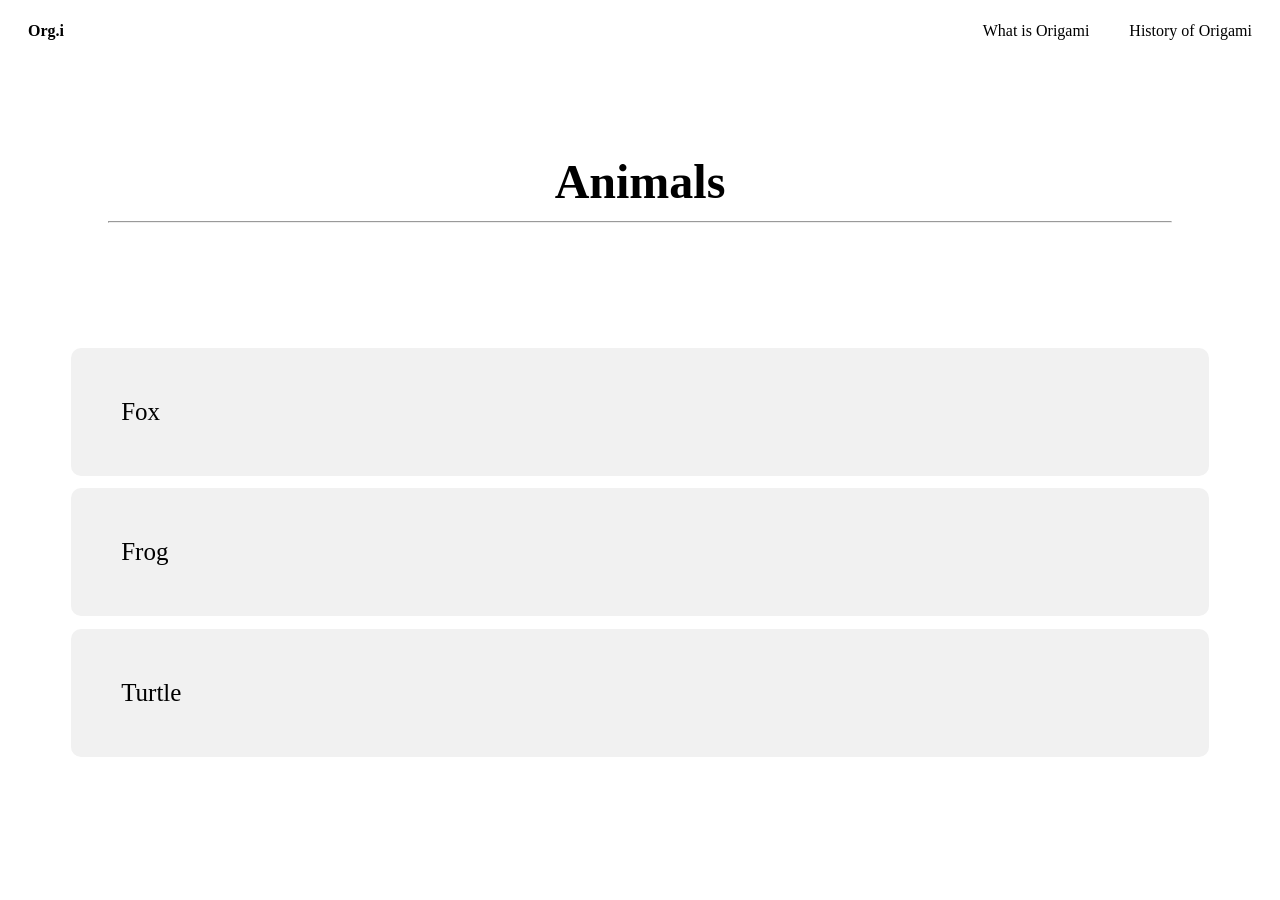
==== commit 7442e51d: "edit navbar for all html" ====
--- a/Animals.html
+++ b/Animals.html
@@ -14,8 +14,8 @@
 
      <div class="navbar-right">
       
-    <a href="https://www.britannica.com/art/origami/History-of-origami">History of Origami</a>
-    <a href="https://www.britannica.com/art/origami">What is Origami</a>
+    <a href="What is Origami.html">What is Origami</a>
+    <a href="History of Origami.html">History of Origami</a>
     </div>
    </div>
 
--- a/origami.css
+++ b/origami.css
@@ -1,23 +1,24 @@
 .header {
-  padding: 130px;
-  font-family:'Times New Roman', Times, serif;
+  padding: 100px;
+  width: 100%;
   font-size: 150%;
   text-align: center;
   color: black;
+  font-family:'Times New Roman', Times, serif;
 }
         
-.header1 {
-  padding: 300px;
-  background: grey;
+.header h1 {
+  margin: 0 auto;
+  display: inline-block;
 }
 
 .navbar {
   background-color: white;
-  padding: 10px;
+  overflow: hidden;
 }
   
 .navbar a {
-  float: right;
+  float: left;
   display: block;
   color: black;
   text-align: center;
@@ -26,8 +27,11 @@
   font-size: medium;
 }
 
-.navbar a.left {
-  float: left;
+.navbar-right{
+  float: right;
+}
+
+.navbar-left {
   font-weight: bolder;
 }
 
@@ -167,4 +171,24 @@
     border-radius: 5px;
     margin-top: 10px;
   }
+
+
+@media screen and (max-width:600px){
+  .navbar a{
+    font-size: 0.7rem;
+    padding: 0.5rem 0.5rem;
+
+  }
+
+  .header {
+    padding: 40px 30px;
+  }
+
+  .header h1{
+    font-size: 2rem;
+    text-align: center;
+    margin: 0;
+    width:100%;
+  }
   
+}
